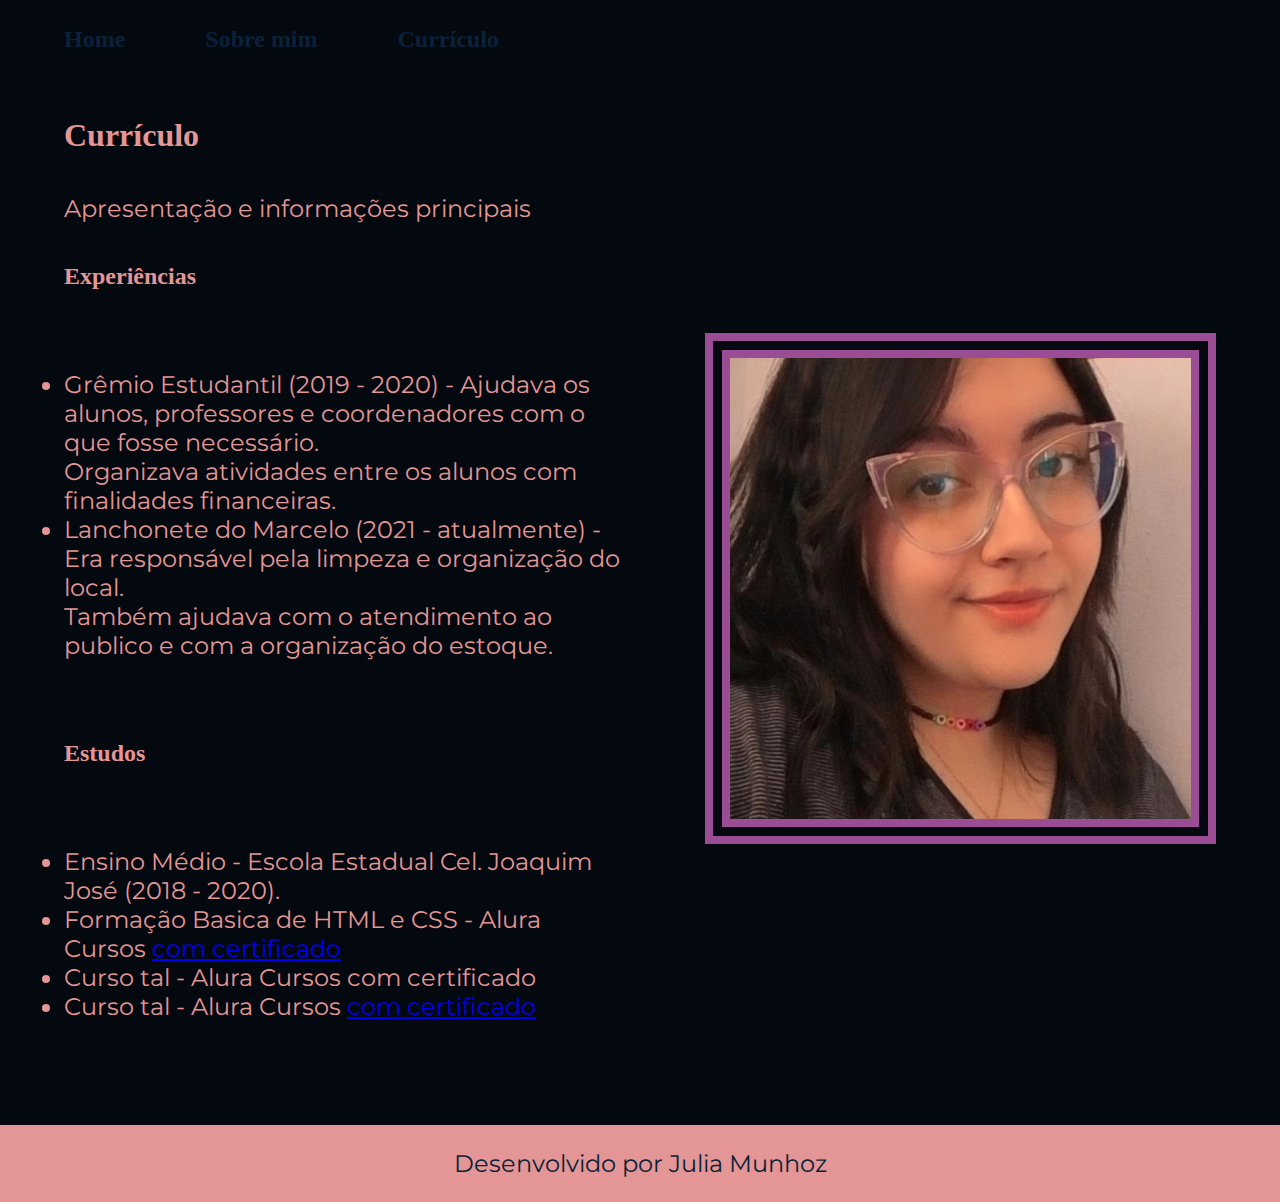
==== curriculo.html @ 29a39ee5 "Add files via upload" ====
<!DOCTYPE html>
<html lang="en">
<head>
    <meta charset="UTF-8">
    <meta http-equiv="X-UA-Compatible" content="IE=edge">
    <meta name="viewport" content="width=device-width, initial-scale=1.0">
    <title>Currículo</title>
    <link rel="stylesheet" href="./estilos/Style.css">
</head>
<body>
    <header class="cabecalho">
        <nav class="cabecalho__menu">
            <a class="cabecalho__menu__link" href="index.html">Home</a>
            <a class="cabecalho__menu__link" href="about.html">Sobre mim</a>
            <a class="cabecalho__menu__link"href="curriculo.html">Currículo</a>
        </nav>
    </header>
    <main class="apresentacao">
        <section class="apresentacao__conteudo">
            <h1 class="apresentacao__conteudo__titulo">Currículo</h1>
            <p class="apresentacao__conteudo__texto">
                Apresentação e informações principais
            </p>
            <h2 class="apresentacao__conteudo__titulo">Experiências</h2>
            <p class="apresentacao__conteudo__texto">
            <ul class="apresentacao__conteudo__texto">
                <li> Grêmio Estudantil (2019 - 2020) - Ajudava os alunos, professores e coordenadores com o que fosse necessário. <p>Organizava atividades entre os alunos com finalidades financeiras. </p></li>
                <li> Lanchonete do Marcelo (2021 - atualmente) - Era responsável pela limpeza e organização do local. <p>Também ajudava com o atendimento ao publico e com a organização do estoque.</p></li>
            </ul>
            </p>
            <h2 class="apresentacao__conteudo__titulo">Estudos</h2>
            <p class="apresentacao__conteudo__texto">
            <ul class="apresentacao__conteudo__texto">
                <li>Ensino Médio - Escola Estadual Cel. Joaquim José (2018 - 2020).</li>
                <li>Formação Basica de HTML e CSS - Alura Cursos <a href="linkdocertificado">com certificado</a> </li>
                <li>Curso tal - Alura Cursos <a href="linkDoCertificado"></a>com certificado</li>
                <li>Curso tal - Alura Cursos <a href="linkdocertificado">com certificado</a></li>
            </ul>
            </p>    
        </section>
        <img class="imagem" src="./assets/foto 1.jpeg" alt="Foto de Julia Munhoz">
    </main> 
    <footer class="rodape">
        <p>Desenvolvido por Julia Munhoz</p>
    </footer>
</body>
</html>
---- estilos/Style.css ----
@import url('https://fonts.googleapis.com/css2?family=Krona+One&family=Montserrat:wght@400;600&display=swap');

* {
    margin: 0;
    padding: 0;
    --cor-1:#04080F;
    --cor-2:#E39695;
    --cor-3:#9A4C95;
    --cor-4:#0A2239;
}
.exemplo{
    font-weight: bold;
    font-size: 2.5rem;
}
span{
    color: var(--cor-3);
    border: 1px solid var(--cor-3);
    padding: 2px;
    font-size: 2.5rem;
}
body {
    /* height: 100vh; */
    box-sizing: border-box;
    background-color: var(--cor-1);
    color: var(--cor-2);
}
.cabecalho{
    padding: 2% 0% 0% 5%;
}
.cabecalho__menu{
    display: flex;
    gap: 80px;
}
.cabecalho__menu__link {
    font-family: 'Montserrat' sans-serif;
    font-weight: 600;
    font-size: 1.5rem;
    color: var(--cor-4);
    text-decoration: none;

}
.apresentacao {
    padding: 5%;
    display: flex;
    align-items: center;
    justify-content: space-between;
    gap: 5.125rem;
}
.apresentacao__conteudo {
    width: 50%;
    display: flex;
    flex-direction: column;
    gap: 40px;
}
.apresentacao__titulo {
    font-size: 2.25rem;
    font-family: 'Krona One', sans-serif;
}
.titulo-destaque {
    color: var(--cor-3);
}
.apresentacao__conteudo__texto{
    font-size: 1.5rem;
    font-family: 'Montserrat', sans-serif;
}
.apresentacao__links{
    display: flex;
    justify-content: space-between;
    flex-direction: column;
    align-items: center;
    gap: 32px;
}
.apresentacao__links__subtitulo{
    font-family: 'Krona One', sans-serif;
    font-weight: 400;
    font-size: 1.5rem;
    color:  var(--cor-4);
}
.apresentacao__links__link {
    background-color: white;
    display: flex;
    justify-content: center;
    gap: 16px;
    width: 50%;
    text-align: center;
    border-radius: 8px;
    font-size: 1.5rem;
    font-weight: 600;
    font-family: 'Montserrat', sans-serif;
    padding: 21.5px 0;
    text-decoration: none;
    color: var(--cor-2);
    border: 10px double var(--cor-3);
}
.apresentacao__links__link:hover{
    padding: 5%;
}
.imagem{
    border: 25px double var(--cor-3);
    width: 40%;
}
.rodape{
    padding: 24px;
    color:  var(--cor-4);
    background-color: var(--cor-2);
    text-align: center;
    font-family: 'Montserrat', sans-serif;
    font-size: 1.5rem;
    font-weight: 400;
}
@media (max-width: 1200px) {
    .cabecalho {
        padding: 6%;
    }
    .cabecalho__menu {
        justify-content: center;
    }
    .apresentacao {
        flex-direction: column-reverse;
        padding: 5%;
    }
   .apresentacao__conteudo {
    width: auto;
   }
}
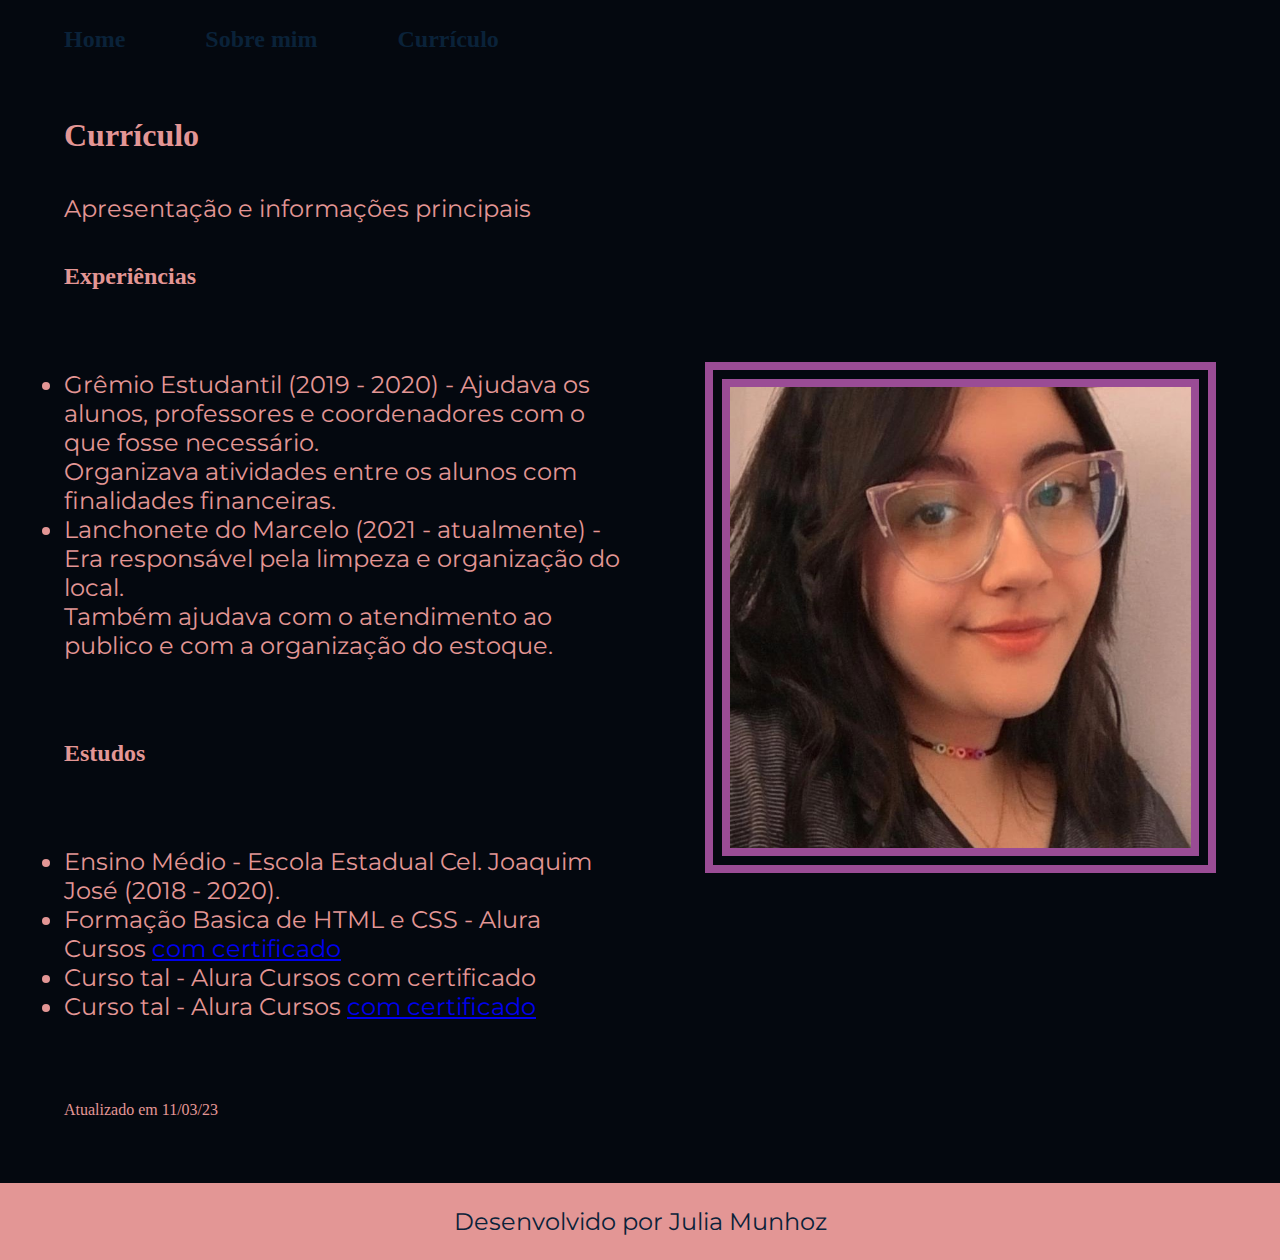
==== commit b08eab2e: "Update curriculo.html" ====
--- a/curriculo.html
+++ b/curriculo.html
@@ -36,7 +36,8 @@
                 <li>Curso tal - Alura Cursos <a href="linkDoCertificado"></a>com certificado</li>
                 <li>Curso tal - Alura Cursos <a href="linkdocertificado">com certificado</a></li>
             </ul>
-            </p>    
+            </p>
+            <p class="att">Atualizado em 11/03/23</p> 
         </section>
         <img class="imagem" src="./assets/foto 1.jpeg" alt="Foto de Julia Munhoz">
     </main> 
@@ -44,4 +45,4 @@
         <p>Desenvolvido por Julia Munhoz</p>
     </footer>
 </body>
-</html>+</html>
